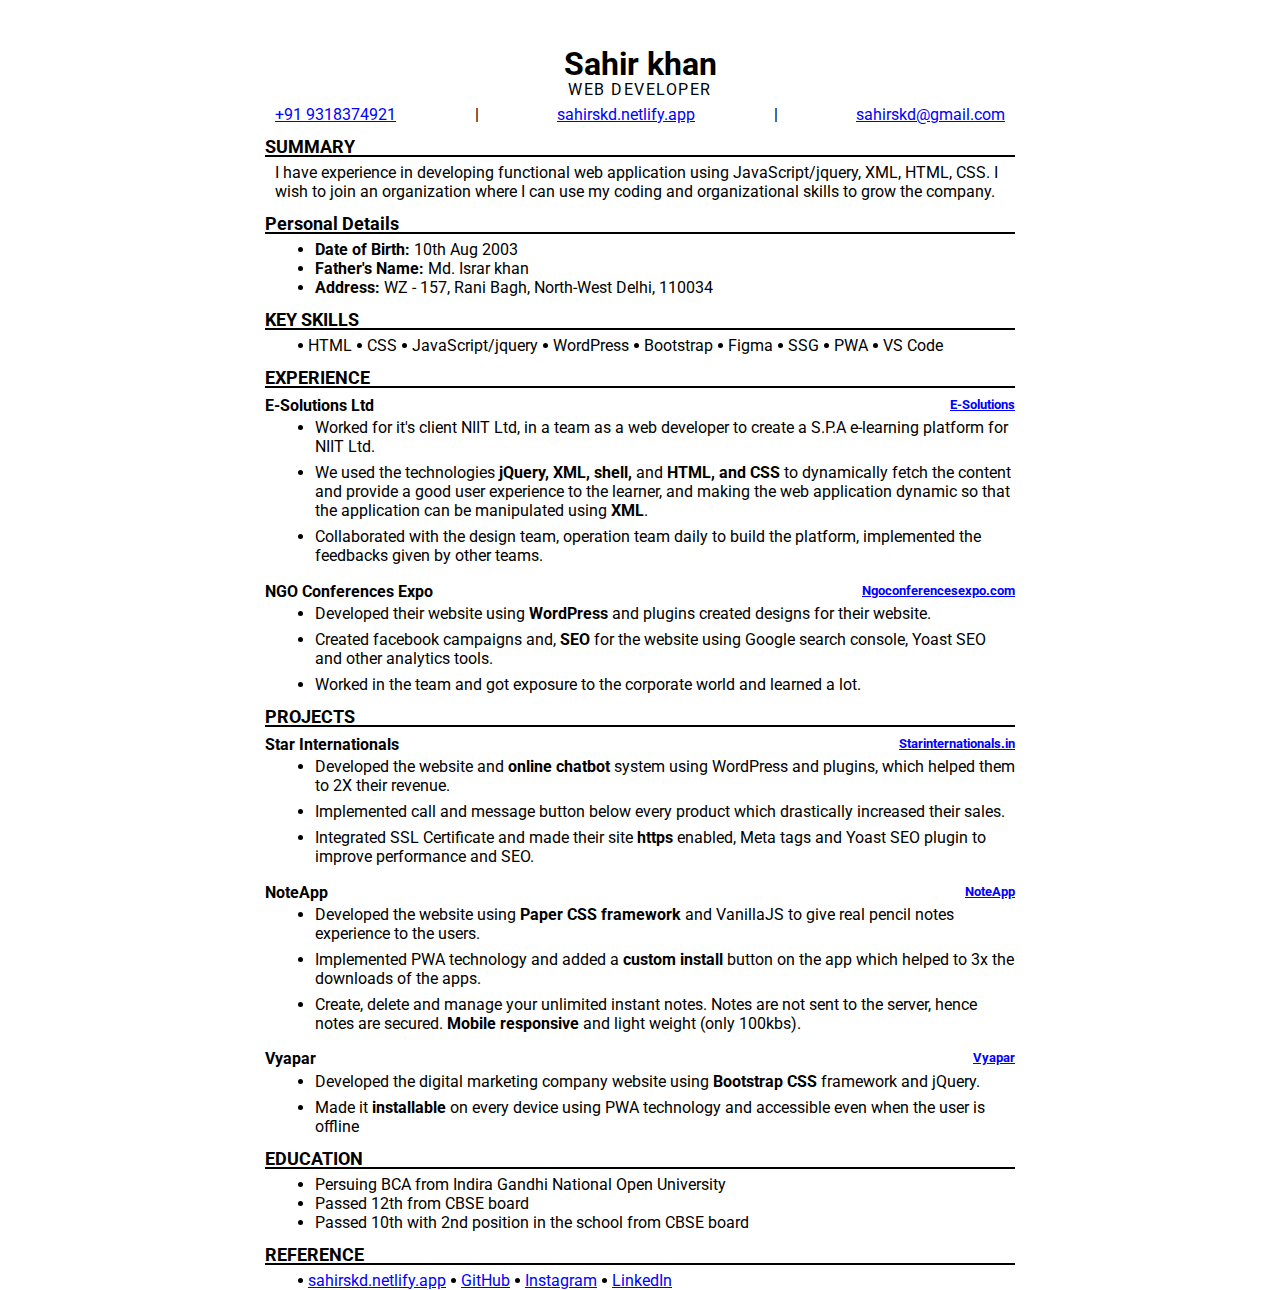
==== asset/resume.html @ 4c6aa3ce "Update resume.html" ====
<!DOCTYPE html>
<html>
  <head>
    <title>Sahir | Resume</title>
    <meta name="viewport" content="width=device-width, height=device-height, initial-scale=1.0, maximum-scale=1.0"/>
    <meta name="title" content="Sahir khan | Web Developer" />
    <meta
      name="description"
      content="I have experience in developing functional web application using JavaScript/jquery, XML, HTML, CSS. I wish to grow other businesses through my coding and organizational skills."
    />
    <link rel="shortcut icon"
      href="./sahir_fdM_icon.ico"
      type="image/x-icon"/>
    
    <link rel="apple-touch-icon"
      href="./AppIcon.appiconset/180.png"
      type="image/x-icon"/>
    
    <link rel="preconnect" href="https://fonts.gstatic.com" />
    <link href="https://fonts.googleapis.com/css2?family=Roboto&display=swap" rel="stylesheet"/>
    
    <style>
      body {
        font-family: "Roboto", sans-serif;
        background-color: white;
        height: 900px;
        width: 750px;
        /* to centre page on screen*/
        margin: auto;
        padding:1.5rem;
      }
      .name {
        size: 130px;
        color: black;
      }
      @media print{
      body{
        padding: 0px;
        }
      }
      #sahir {
        text-align: center;
      }
      .profile {
        margin-top: -25px;
        letter-spacing: 1.5px;
      }

      .contact {
        display: flex;
        justify-content: space-between;
        margin-top: -10px;
        margin-left: 10px;
        margin-right: 10px;
      }
      h3.summaryHeading {
        font-size: 18px;
        margin-top: 22px;
      }

      .summary {
        margin-top: -10px;
      }

      hr {
        border: 0.5px solid black;
        margin-top: -20px;
      }
      .description {
        margin-left: 10px;
        margin-top: -10px;
      }

      ul.list {
        display: flex;
      }
      li span {
        position: relative;
        left: -7px;
      }
      .items {
        margin-right: 15px;
      }

      .siteName {
        display: flex;
        justify-content: space-between;
        margin-top: -21px;
      }

      .webDescription {
        margin-top: 7px;
      }

      .firstD {
        margin-top: -18px;
      }

      #madeby {
        color: grey;
        margin-left: 70%;
      }
      a {
        color: blue;
      }
      a:visited {
        color: blue;
      }
    </style>
  </head>
  <body>
    <div class="Section1">
      <header id="sahir">
        <h1 class="name">Sahir khan</h1>
        <p class="profile">WEB DEVELOPER</p>
        <div class="contact">
          <div class="cDetails">
            <a href="tel:+919318374921">+91 9318374921</a>
          </div>
          <div class="cDetails">|</div>
          <div class="cDetails">
            <a href="https://sahirskd.netlify.app">sahirskd.netlify.app</a>
          </div>
          <div class="cDetails">|</div>
          <div class="cDetails">
            <a href="mailto:sahirskd@gmail.com">sahirskd@gmail.com</a>
          </div>
        </div>
      </header>

      <div class="summary">
        <h3 class="summaryHeading">SUMMARY</h3>
        <hr class="line" />
        <div class="description">
          <p>
            I have experience in developing functional web application using
            JavaScript/jquery, XML, HTML, CSS. I wish to join an organization
            where I can use my coding and organizational skills to grow the
            company.
          </p>
        </div>
      </div>

      <div class="summary">
        <h3 class="summaryHeading">Personal Details</h3>
        <hr class="line" />
        <div class="description">
          <ul>
            <li><b>Date of Birth:</b> 10th Aug 2003</li>
            <li><b>Father's Name:</b> Md. Israr khan</li>
            <li>
              <b>Address:</b> WZ - 157, Rani Bagh, North-West Delhi, 110034
            </li>
          </ul>
        </div>
      </div>

      <div class="summary">
        <h3 class="summaryHeading">KEY SKILLS</h3>
        <hr class="line" />
        <div class="description">
          <ul class="list">
            <li class="items"><span>HTML</span></li>
            <li class="items"><span>CSS</span></li>
            <li class="items"><span>JavaScript/jquery</span></li>
            <li class="items"><span>WordPress</span></li>
            <li class="items"><span>Bootstrap</span></li>
            <li class="items"><span>Figma</span></li>
            <li class="items"><span>SSG</span></li>
            <li class="items"><span>PWA</span></li>
            <li><span>VS Code</span></li>
          </ul>
        </div>
      </div>

      <div class="summary">
        <h3 class="summaryHeading">EXPERIENCE</h3>
        <hr class="line" />
        <div class="siteName">
          <h4>E-Solutions Ltd</h4>
          <a href="https://www.e-solutionsinc.com/"><h5>E-Solutions</h5></a>
        </div>
        <div class="description">
          <ul class="firstD">
            <li>
              Worked for it's client NIIT Ltd, in a team as a web developer to create a S.P.A e-learning
              platform for NIIT Ltd.
            </li>
            <li class="webDescription">
              We used the technologies <b>jQuery, XML, shell,</b> and <b>HTML, and
              CSS</b> to dynamically fetch the content and provide a good user
              experience to the learner, and making the web application dynamic
              so that the application can be manipulated using <b>XML</b>.
            </li>
            <li class="webDescription">
              Collaborated with the design team, operation team daily to build
              the platform, implemented the feedbacks given by other teams.
            </li>
          </ul>
        </div>
        <div class="siteName">
          <h4>NGO Conferences Expo</h4>
          <a
            href="https://web.archive.org/web/20200113104209/http://ngoconferencesexpo.com/"
            ><h5>Ngoconferencesexpo.com</h5></a
          >
        </div>
        <div class="description">
          <ul class="firstD">
            <li>
              Developed their website using <b>WordPress</b> and plugins created
              designs for their website.
            </li>
            <li class="webDescription">
              Created facebook campaigns and, <b>SEO</b> for the website using
              Google search console, Yoast SEO and other analytics tools.
            </li>
            <li class="webDescription">
              Worked in the team and got exposure to the corporate world and
              learned a lot.
            </li>
          </ul>
        </div>
      </div>

      <div class="summary">
        <h3 class="summaryHeading">PROJECTS</h3>
        <hr class="line" />
        <div class="siteName">
          <h4>Star Internationals</h4>
          <a href="https://starinternationals.in/"
            ><h5>Starinternationals.in</h5></a
          >
        </div>
        <div class="description">
          <ul class="firstD">
            <li>
              Developed the website and <b>online chatbot</b> system using
              WordPress and plugins, which helped them to 2X their revenue.
            </li>
            <li class="webDescription">
              Implemented call and message button below every product which
              drastically increased their sales.
            </li>
            <li class="webDescription">
              Integrated SSL Certificate and made their site
              <b>https</b> enabled, Meta tags and Yoast SEO plugin to improve
              performance and SEO.
            </li>
          </ul>
        </div>

        <div class="siteName">
          <h4>NoteApp</h4>
          <a href="https://sahirskd1.netlify.app/index.html"
            ><h5>NoteApp</h5></a
          >
        </div>
        <div class="description">
          <ul class="firstD">
            <li>
              Developed the website using <b>Paper CSS framework</b> and
              VanillaJS to give real pencil notes experience to the users.
            </li>
            <li class="webDescription">
              Implemented PWA technology and added a
              <b>custom install</b> button on the app which helped to 3x the
              downloads of the apps.
            </li>
            <li class="webDescription">
              Create, delete and manage your unlimited instant notes. Notes are
              not sent to the server, hence notes are secured.
              <b>Mobile responsive</b>
              and light weight (only 100kbs).
            </li>
          </ul>
        </div>

        <div class="siteName">
          <h4>Vyapar</h4>
          <a href="https://vyapar.netlify.app/"><h5>Vyapar</h5></a>
        </div>
        <div class="description">
          <ul class="firstD">
            <li>
              Developed the digital marketing company website using
              <b>Bootstrap CSS</b> framework and jQuery.
            </li>
            <li class="webDescription">
              Made it <b>installable</b> on every device using PWA technology
              and accessible even when the user is offline
            </li>
          </ul>
        </div>
      </div>

      <div class="summary">
        <h3 class="summaryHeading">EDUCATION</h3>
        <hr class="line" />
        <div class="description">
          <ul>
            <li>Persuing BCA from Indira Gandhi National Open University</li>
            <li>Passed 12th from CBSE board</li>
            <li>Passed 10th with 2nd position in the school from CBSE board</li>
            <!--<li class="webDescription">Passed 12 with 89% from CBSE board</li>-->
          </ul>
        </div>
      </div>

      <div class="summary">
        <h3 class="summaryHeading">REFERENCE</h3>
        <hr class="line" />
        <div class="description">
          <ul class="list">
            <li class="items">
              <a href="https://sahirskd.netlify.app"><span>sahirskd.netlify.app</span></a>
            </li>
            <li class="items">
              <a href="https://github.com/sahirskd"><span>GitHub</span></a>
            </li>

            <li class="items">
              <a href="https://www.instagram.com/sahirskd/"
                ><span>Instagram</span></a
              >
            </li>
            <li class="items">
              <a href="https://www.linkedin.com/in/sahir-khan-8b38aa193/"
                ><span>LinkedIn</span></a
              >
            </li>
          </ul>
        </div>
        <!--         <span id="madeby">MADE BY SAHIR USING HTML</span> -->
      </div>
    </div>
  </body>
</html>
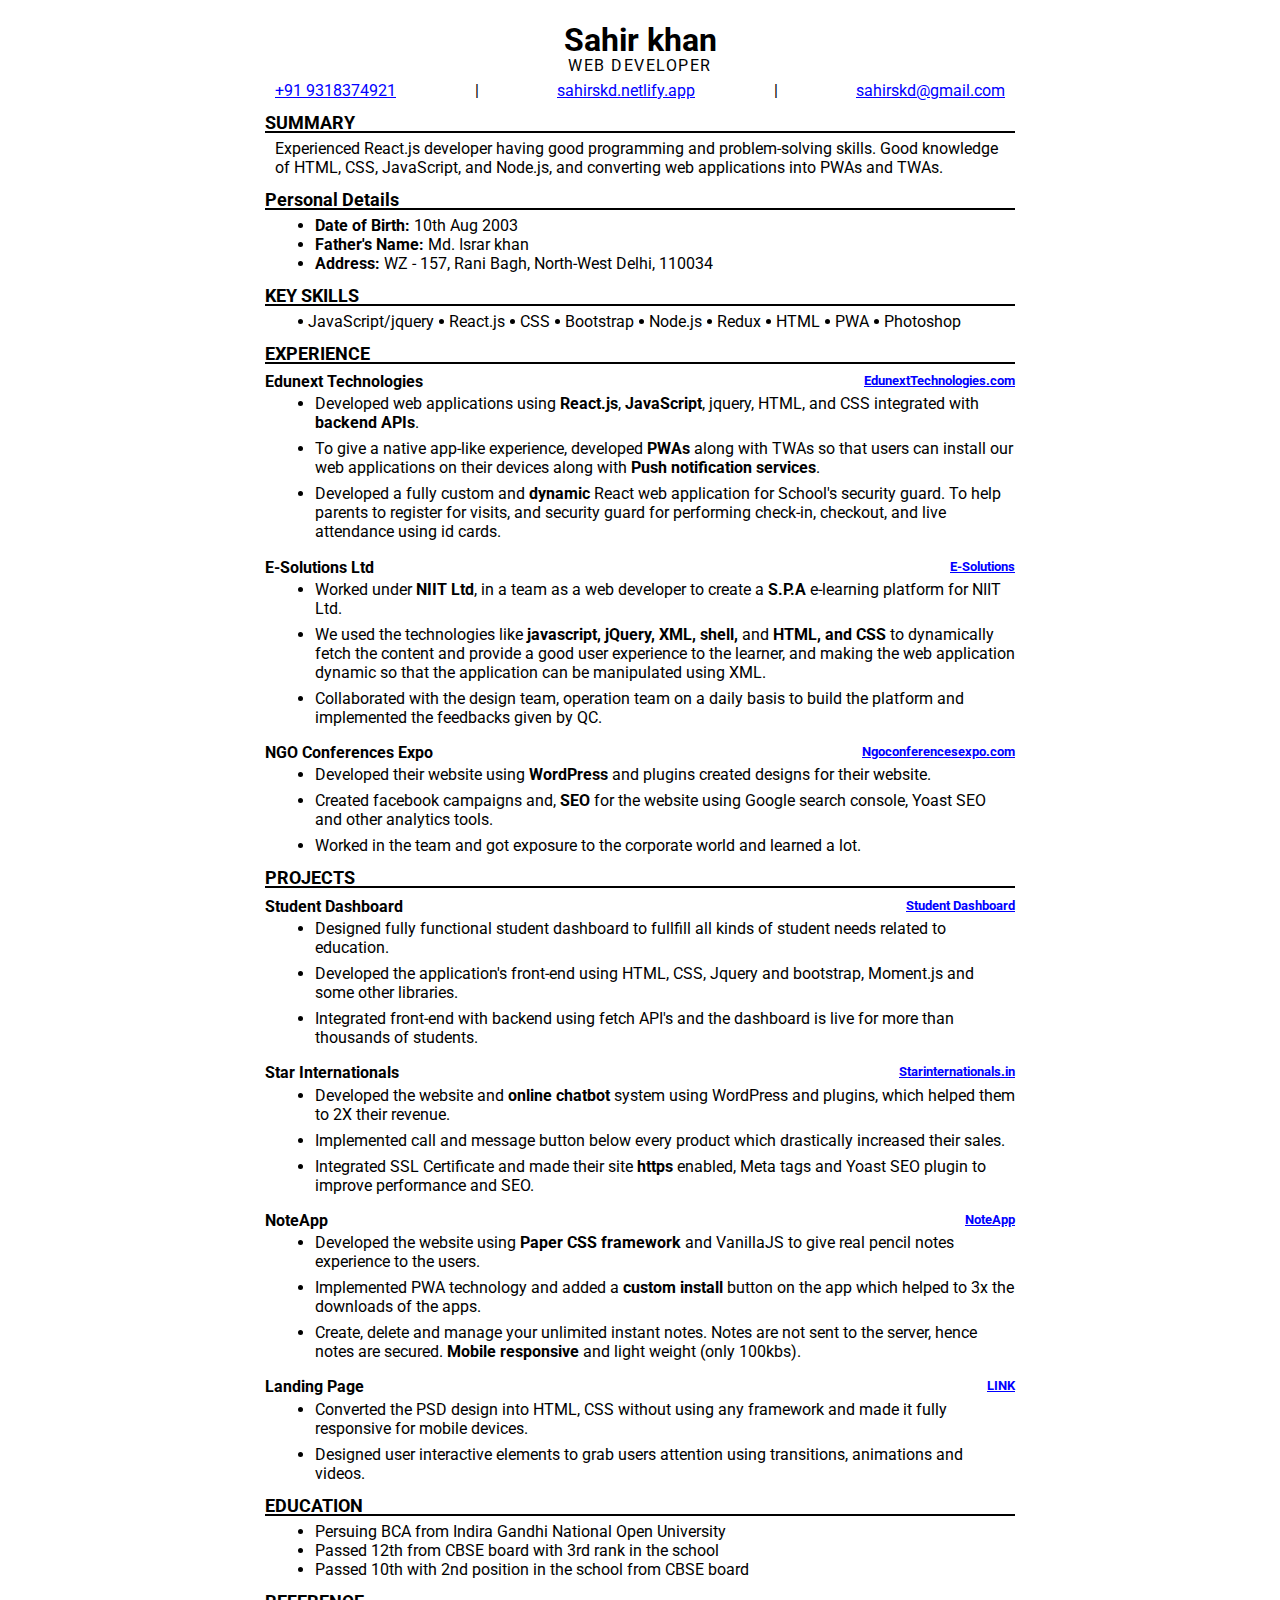
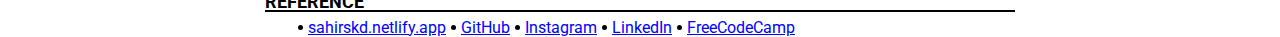
==== commit 3b36b321: "Update resume.html" ====
--- a/asset/resume.html
+++ b/asset/resume.html
@@ -27,7 +27,7 @@
         width: 750px;
         /* to centre page on screen*/
         margin: auto;
-        padding:1.5rem;
+        padding:0rem;
       }
       .name {
         size: 130px;
@@ -101,10 +101,14 @@
         margin-left: 70%;
       }
       a {
-        color: blue;
+          color: blue;
       }
       a:visited {
         color: blue;
+    }
+    a:hover{
+        text-decoration: none;
+        color: rgb(0, 0, 209);
       }
     </style>
   </head>
@@ -115,15 +119,15 @@
         <p class="profile">WEB DEVELOPER</p>
         <div class="contact">
           <div class="cDetails">
-            <a href="tel:+919318374921">+91 9318374921</a>
+            <a target="blank" href="tel:+919318374921">+91 9318374921</a>
           </div>
           <div class="cDetails">|</div>
           <div class="cDetails">
-            <a href="https://sahirskd.netlify.app">sahirskd.netlify.app</a>
+            <a target="blank" href="https://sahirskd.netlify.app">sahirskd.netlify.app</a>
           </div>
           <div class="cDetails">|</div>
           <div class="cDetails">
-            <a href="mailto:sahirskd@gmail.com">sahirskd@gmail.com</a>
+            <a target="blank" href="mailto:sahirskd@gmail.com">sahirskd@gmail.com</a>
           </div>
         </div>
       </header>
@@ -133,10 +137,7 @@
         <hr class="line" />
         <div class="description">
           <p>
-            I have experience in developing functional web application using
-            JavaScript/jquery, XML, HTML, CSS. I wish to join an organization
-            where I can use my coding and organizational skills to grow the
-            company.
+            Experienced React.js developer having good programming and problem-solving skills. Good knowledge of HTML, CSS, JavaScript, and Node.js, and converting web applications into PWAs and TWAs.
           </p>
         </div>
       </div>
@@ -160,15 +161,15 @@
         <hr class="line" />
         <div class="description">
           <ul class="list">
-            <li class="items"><span>HTML</span></li>
-            <li class="items"><span>CSS</span></li>
-            <li class="items"><span>JavaScript/jquery</span></li>
-            <li class="items"><span>WordPress</span></li>
-            <li class="items"><span>Bootstrap</span></li>
-            <li class="items"><span>Figma</span></li>
-            <li class="items"><span>SSG</span></li>
+              <li class="items"><span>JavaScript/jquery</span></li>
+              <li class="items"><span>React.js</span></li>
+              <li class="items"><span>CSS</span></li>
+              <li class="items"><span>Bootstrap</span></li>
+              <li class="items"><span>Node.js</span></li>
+              <li class="items"><span>Redux</span></li>
+              <li class="items"><span>HTML</span></li>
             <li class="items"><span>PWA</span></li>
-            <li><span>VS Code</span></li>
+            <li class="items"><span>Photoshop</span></li>
           </ul>
         </div>
       </div>
@@ -177,24 +178,41 @@
         <h3 class="summaryHeading">EXPERIENCE</h3>
         <hr class="line" />
         <div class="siteName">
+            <h4>Edunext Technologies</h4>
+            <a target="blank" href="https://www.edunexttechnologies.com/"><h5>EdunextTechnologies.com</h5></a>
+          </div>
+          <div class="description">
+            <ul class="firstD">
+              <li>
+                Developed web applications using <b>React.js</b>, <b>JavaScript</b>, jquery, HTML, and CSS integrated with <b>backend APIs</b>.
+              </li>
+              <li class="webDescription">
+                To give a native app-like experience, developed <b>PWAs</b> along with TWAs so that users can install our web applications on their devices along with <b>Push notification services</b>.
+              </li>
+              <li class="webDescription">
+                Developed a fully custom and <b>dynamic</b> React web application for School's security guard. To help parents to register for visits, and security guard for performing check-in, checkout, and live attendance using id cards.
+              </li>
+            </ul>
+          </div>
+        <div class="siteName">
           <h4>E-Solutions Ltd</h4>
-          <a href="https://www.e-solutionsinc.com/"><h5>E-Solutions</h5></a>
-        </div>
-        <div class="description">
-          <ul class="firstD">
-            <li>
-              Worked for it's client NIIT Ltd, in a team as a web developer to create a S.P.A e-learning
+          <a target="blank" href="https://www.e-solutionsinc.com/"><h5>E-Solutions</h5></a>
+        </div>
+        <div class="description">
+          <ul class="firstD">
+            <li>
+              Worked under <b>NIIT Ltd</b>, in a team as a web developer to create a <b>S.P.A</b> e-learning
               platform for NIIT Ltd.
             </li>
             <li class="webDescription">
-              We used the technologies <b>jQuery, XML, shell,</b> and <b>HTML, and
+              We used the technologies like <b>javascript, jQuery, XML, shell,</b> and <b>HTML, and
               CSS</b> to dynamically fetch the content and provide a good user
               experience to the learner, and making the web application dynamic
-              so that the application can be manipulated using <b>XML</b>.
-            </li>
-            <li class="webDescription">
-              Collaborated with the design team, operation team daily to build
-              the platform, implemented the feedbacks given by other teams.
+              so that the application can be manipulated using XML.
+            </li>
+            <li class="webDescription">
+              Collaborated with the design team, operation team on a daily basis to build
+              the platform and implemented the feedbacks given by QC.
             </li>
           </ul>
         </div>
@@ -227,8 +245,27 @@
         <h3 class="summaryHeading">PROJECTS</h3>
         <hr class="line" />
         <div class="siteName">
+            <h4>Student Dashboard</h4>
+            <a target="blank" href="https://school.edunext2.com/Index"
+              ><h5>Student Dashboard</h5></a
+            >
+          </div>
+          <div class="description">
+            <ul class="firstD">
+              <li>
+                Designed fully functional student dashboard to fullfill all kinds of student needs related to education.
+              </li>
+              <li class="webDescription">
+             Developed the application's front-end using HTML, CSS, Jquery and bootstrap, Moment.js and some other libraries.
+              </li>
+              <li class="webDescription">
+                Integrated front-end with backend using fetch API's and the dashboard is live for more than thousands of students.
+              </li>
+            </ul>
+          </div>
+        <div class="siteName">
           <h4>Star Internationals</h4>
-          <a href="https://starinternationals.in/"
+          <a target="blank" href="https://starinternationals.in/"
             ><h5>Starinternationals.in</h5></a
           >
         </div>
@@ -252,7 +289,7 @@
 
         <div class="siteName">
           <h4>NoteApp</h4>
-          <a href="https://sahirskd1.netlify.app/index.html"
+          <a target="blank" href="https://sahirskd1.netlify.app/index.html"
             ><h5>NoteApp</h5></a
           >
         </div>
@@ -277,18 +314,16 @@
         </div>
 
         <div class="siteName">
-          <h4>Vyapar</h4>
-          <a href="https://vyapar.netlify.app/"><h5>Vyapar</h5></a>
-        </div>
-        <div class="description">
-          <ul class="firstD">
-            <li>
-              Developed the digital marketing company website using
-              <b>Bootstrap CSS</b> framework and jQuery.
-            </li>
-            <li class="webDescription">
-              Made it <b>installable</b> on every device using PWA technology
-              and accessible even when the user is offline
+          <h4>Landing Page</h4>
+          <a target="blank" href="https://codepen.io/sahirskd/pen/RwVZdGz"><h5>LINK</h5></a>
+        </div>
+        <div class="description">
+          <ul class="firstD">
+            <li>
+              Converted the PSD design into HTML, CSS without using any framework and made it fully responsive for mobile devices.
+            </li>
+            <li class="webDescription">
+              Designed user interactive elements to grab users attention using transitions, animations and videos.
             </li>
           </ul>
         </div>
@@ -300,7 +335,7 @@
         <div class="description">
           <ul>
             <li>Persuing BCA from Indira Gandhi National Open University</li>
-            <li>Passed 12th from CBSE board</li>
+            <li>Passed 12th from CBSE board with 3rd rank in the school</li>
             <li>Passed 10th with 2nd position in the school from CBSE board</li>
             <!--<li class="webDescription">Passed 12 with 89% from CBSE board</li>-->
           </ul>
@@ -313,22 +348,27 @@
         <div class="description">
           <ul class="list">
             <li class="items">
-              <a href="https://sahirskd.netlify.app"><span>sahirskd.netlify.app</span></a>
-            </li>
-            <li class="items">
-              <a href="https://github.com/sahirskd"><span>GitHub</span></a>
-            </li>
-
-            <li class="items">
-              <a href="https://www.instagram.com/sahirskd/"
+              <a target="blank" href="https://sahirskd.netlify.app"><span>sahirskd.netlify.app</span></a>
+            </li>
+            <li class="items">
+              <a target="blank" href="https://github.com/sahirskd"><span>GitHub</span></a>
+            </li>
+
+            <li class="items">
+              <a target="blank" href="https://www.instagram.com/sahirskd/"
                 ><span>Instagram</span></a
               >
             </li>
             <li class="items">
-              <a href="https://www.linkedin.com/in/sahir-khan-8b38aa193/"
+              <a target="blank" href="https://www.linkedin.com/in/sahir-khan-8b38aa193/"
                 ><span>LinkedIn</span></a
               >
             </li>
+            <li class="items">
+                <a target="blank" href="https://www.freecodecamp.org/certification/sahirskd/responsive-web-design"
+                  ><span>FreeCodeCamp</span></a
+                >
+              </li>
           </ul>
         </div>
         <!--         <span id="madeby">MADE BY SAHIR USING HTML</span> -->
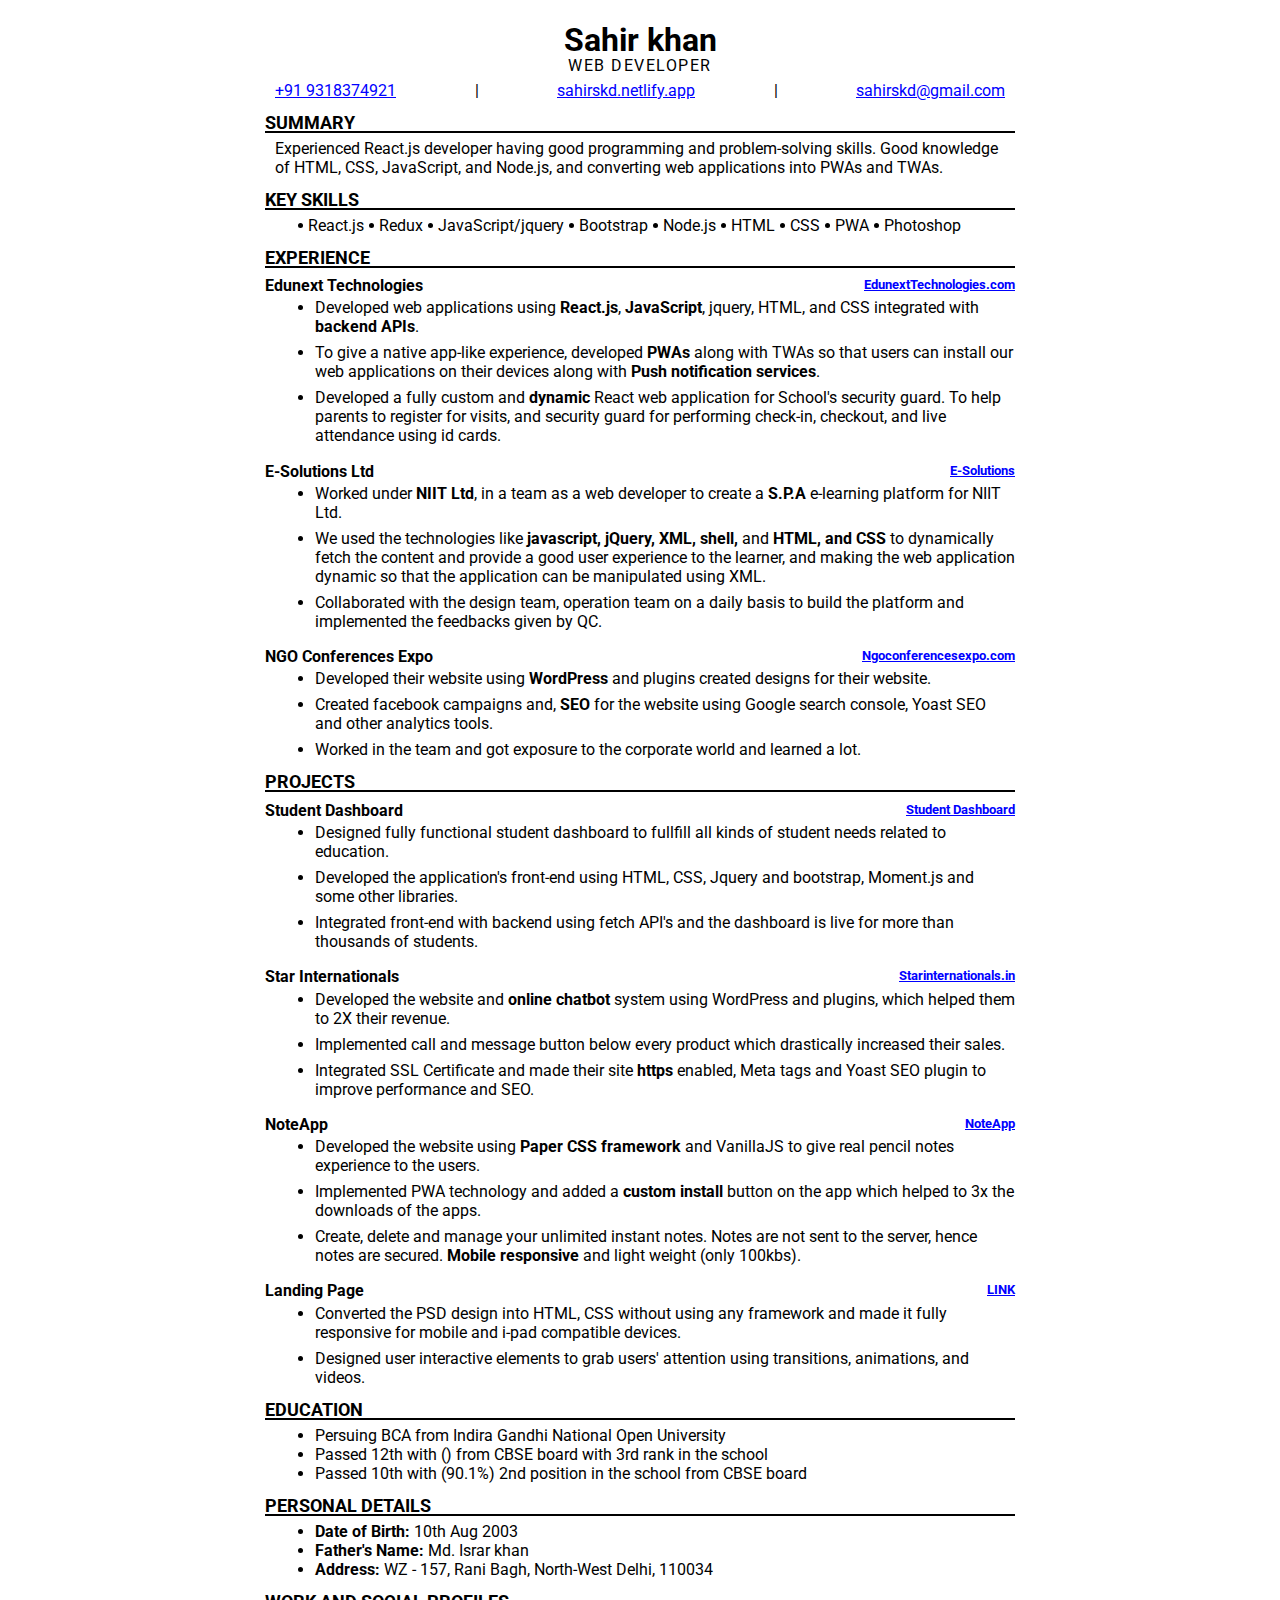
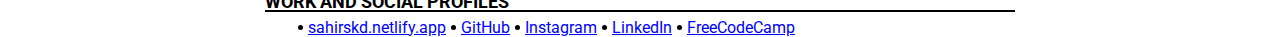
==== commit 52cc7cac: "Update resume.html" ====
--- a/asset/resume.html
+++ b/asset/resume.html
@@ -142,32 +142,19 @@
         </div>
       </div>
 
-      <div class="summary">
-        <h3 class="summaryHeading">Personal Details</h3>
-        <hr class="line" />
-        <div class="description">
-          <ul>
-            <li><b>Date of Birth:</b> 10th Aug 2003</li>
-            <li><b>Father's Name:</b> Md. Israr khan</li>
-            <li>
-              <b>Address:</b> WZ - 157, Rani Bagh, North-West Delhi, 110034
-            </li>
-          </ul>
-        </div>
-      </div>
 
       <div class="summary">
         <h3 class="summaryHeading">KEY SKILLS</h3>
         <hr class="line" />
         <div class="description">
           <ul class="list">
+              <li class="items"><span>React.js</span></li>
+              <li class="items"><span>Redux</span></li>
               <li class="items"><span>JavaScript/jquery</span></li>
-              <li class="items"><span>React.js</span></li>
-              <li class="items"><span>CSS</span></li>
               <li class="items"><span>Bootstrap</span></li>
               <li class="items"><span>Node.js</span></li>
-              <li class="items"><span>Redux</span></li>
               <li class="items"><span>HTML</span></li>
+              <li class="items"><span>CSS</span></li>
             <li class="items"><span>PWA</span></li>
             <li class="items"><span>Photoshop</span></li>
           </ul>
@@ -320,10 +307,10 @@
         <div class="description">
           <ul class="firstD">
             <li>
-              Converted the PSD design into HTML, CSS without using any framework and made it fully responsive for mobile devices.
-            </li>
-            <li class="webDescription">
-              Designed user interactive elements to grab users attention using transitions, animations and videos.
+                Converted the PSD design into HTML, CSS without using any framework and made it fully responsive for mobile and i-pad compatible devices.
+            </li>
+            <li class="webDescription">
+                Designed user interactive elements to grab users' attention using transitions, animations, and videos.
             </li>
           </ul>
         </div>
@@ -335,15 +322,30 @@
         <div class="description">
           <ul>
             <li>Persuing BCA from Indira Gandhi National Open University</li>
-            <li>Passed 12th from CBSE board with 3rd rank in the school</li>
-            <li>Passed 10th with 2nd position in the school from CBSE board</li>
+            <li>Passed 12th with () from CBSE board with 3rd rank in the school</li>
+            <li>Passed 10th with (90.1%) 2nd position in the school from CBSE board</li>
             <!--<li class="webDescription">Passed 12 with 89% from CBSE board</li>-->
           </ul>
         </div>
       </div>
 
-      <div class="summary">
-        <h3 class="summaryHeading">REFERENCE</h3>
+      
+      <div class="summary">
+        <h3 class="summaryHeading">PERSONAL DETAILS</h3>
+        <hr class="line" />
+        <div class="description">
+          <ul>
+            <li><b>Date of Birth:</b> 10th Aug 2003</li>
+            <li><b>Father's Name:</b> Md. Israr khan</li>
+            <li>
+              <b>Address:</b> WZ - 157, Rani Bagh, North-West Delhi, 110034
+            </li>
+          </ul>
+        </div>
+      </div>
+
+      <div class="summary">
+        <h3 class="summaryHeading">WORK AND SOCIAL PROFILES</h3>
         <hr class="line" />
         <div class="description">
           <ul class="list">
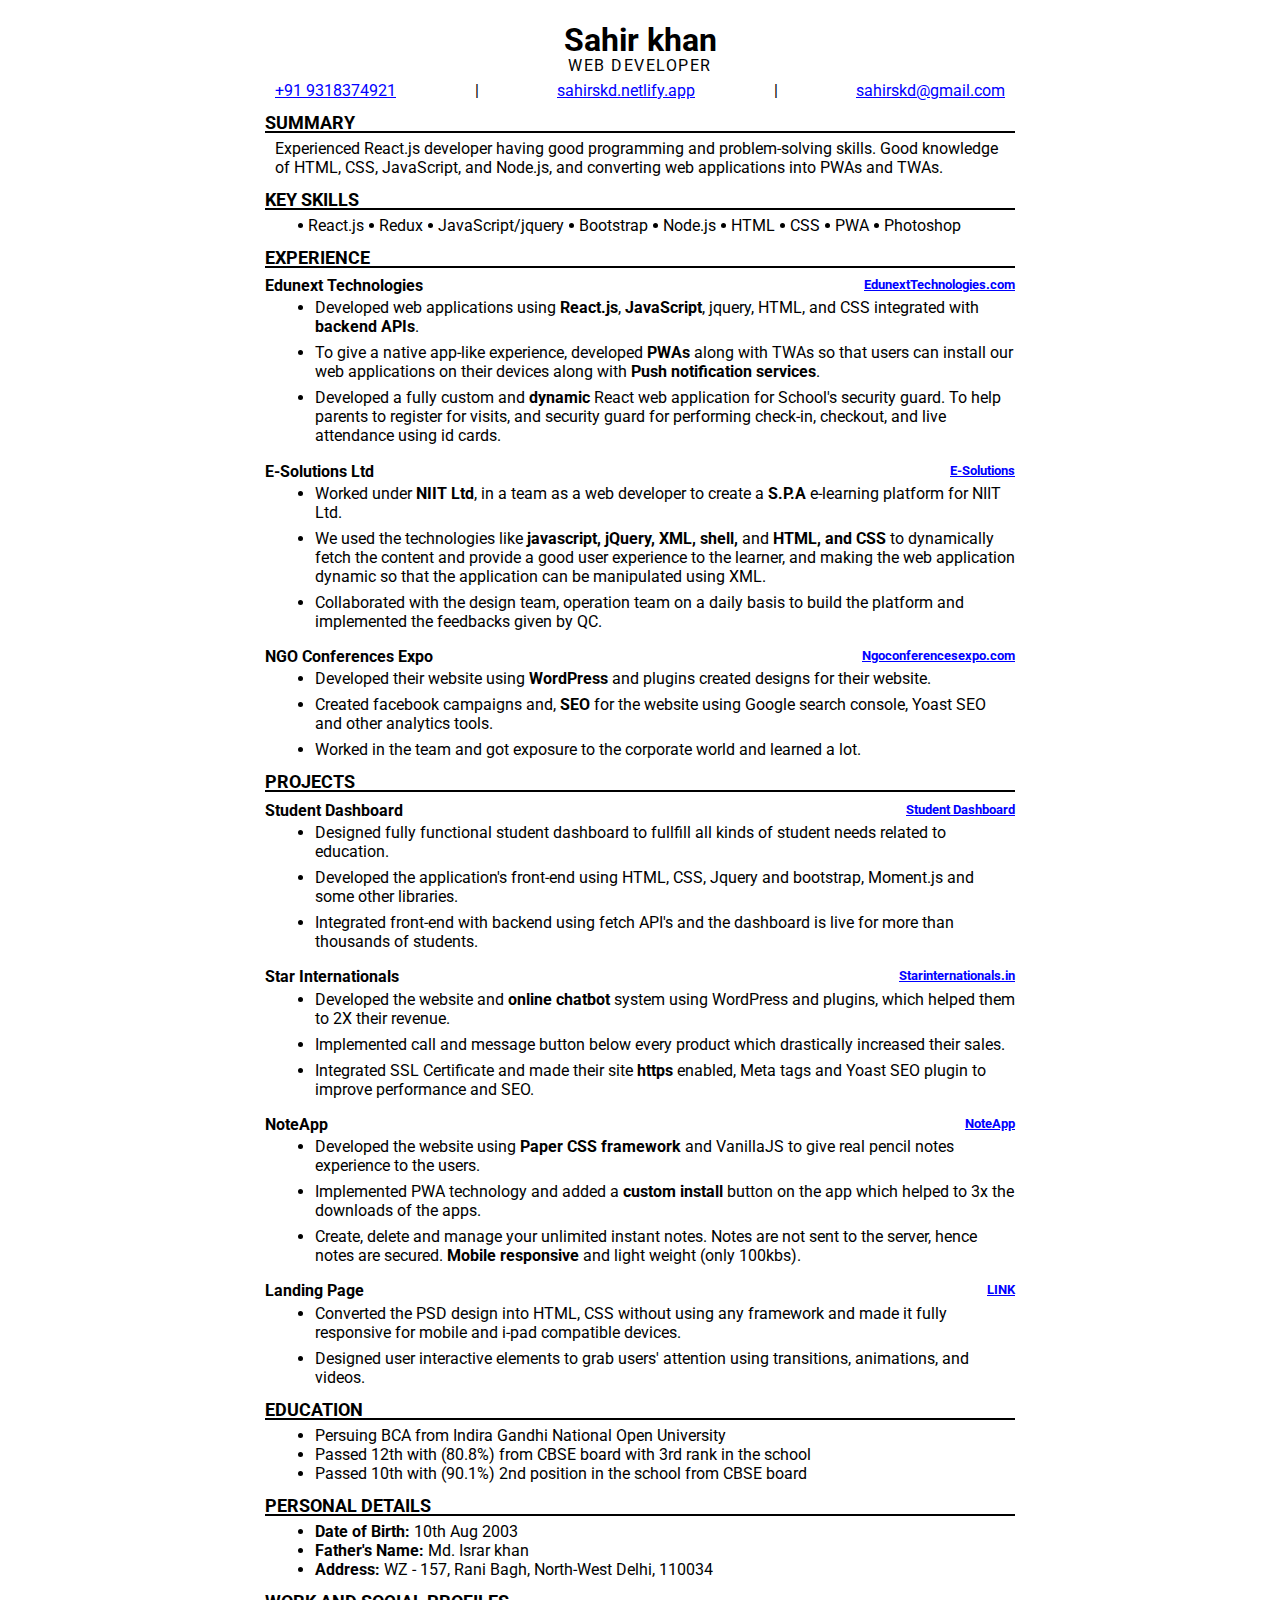
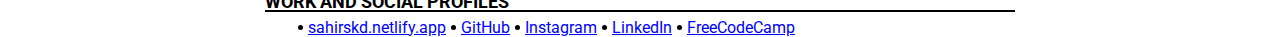
==== commit d1e04c9d: "Update resume.html" ====
--- a/asset/resume.html
+++ b/asset/resume.html
@@ -322,7 +322,7 @@
         <div class="description">
           <ul>
             <li>Persuing BCA from Indira Gandhi National Open University</li>
-            <li>Passed 12th with () from CBSE board with 3rd rank in the school</li>
+            <li>Passed 12th with (80.8%) from CBSE board with 3rd rank in the school</li>
             <li>Passed 10th with (90.1%) 2nd position in the school from CBSE board</li>
             <!--<li class="webDescription">Passed 12 with 89% from CBSE board</li>-->
           </ul>
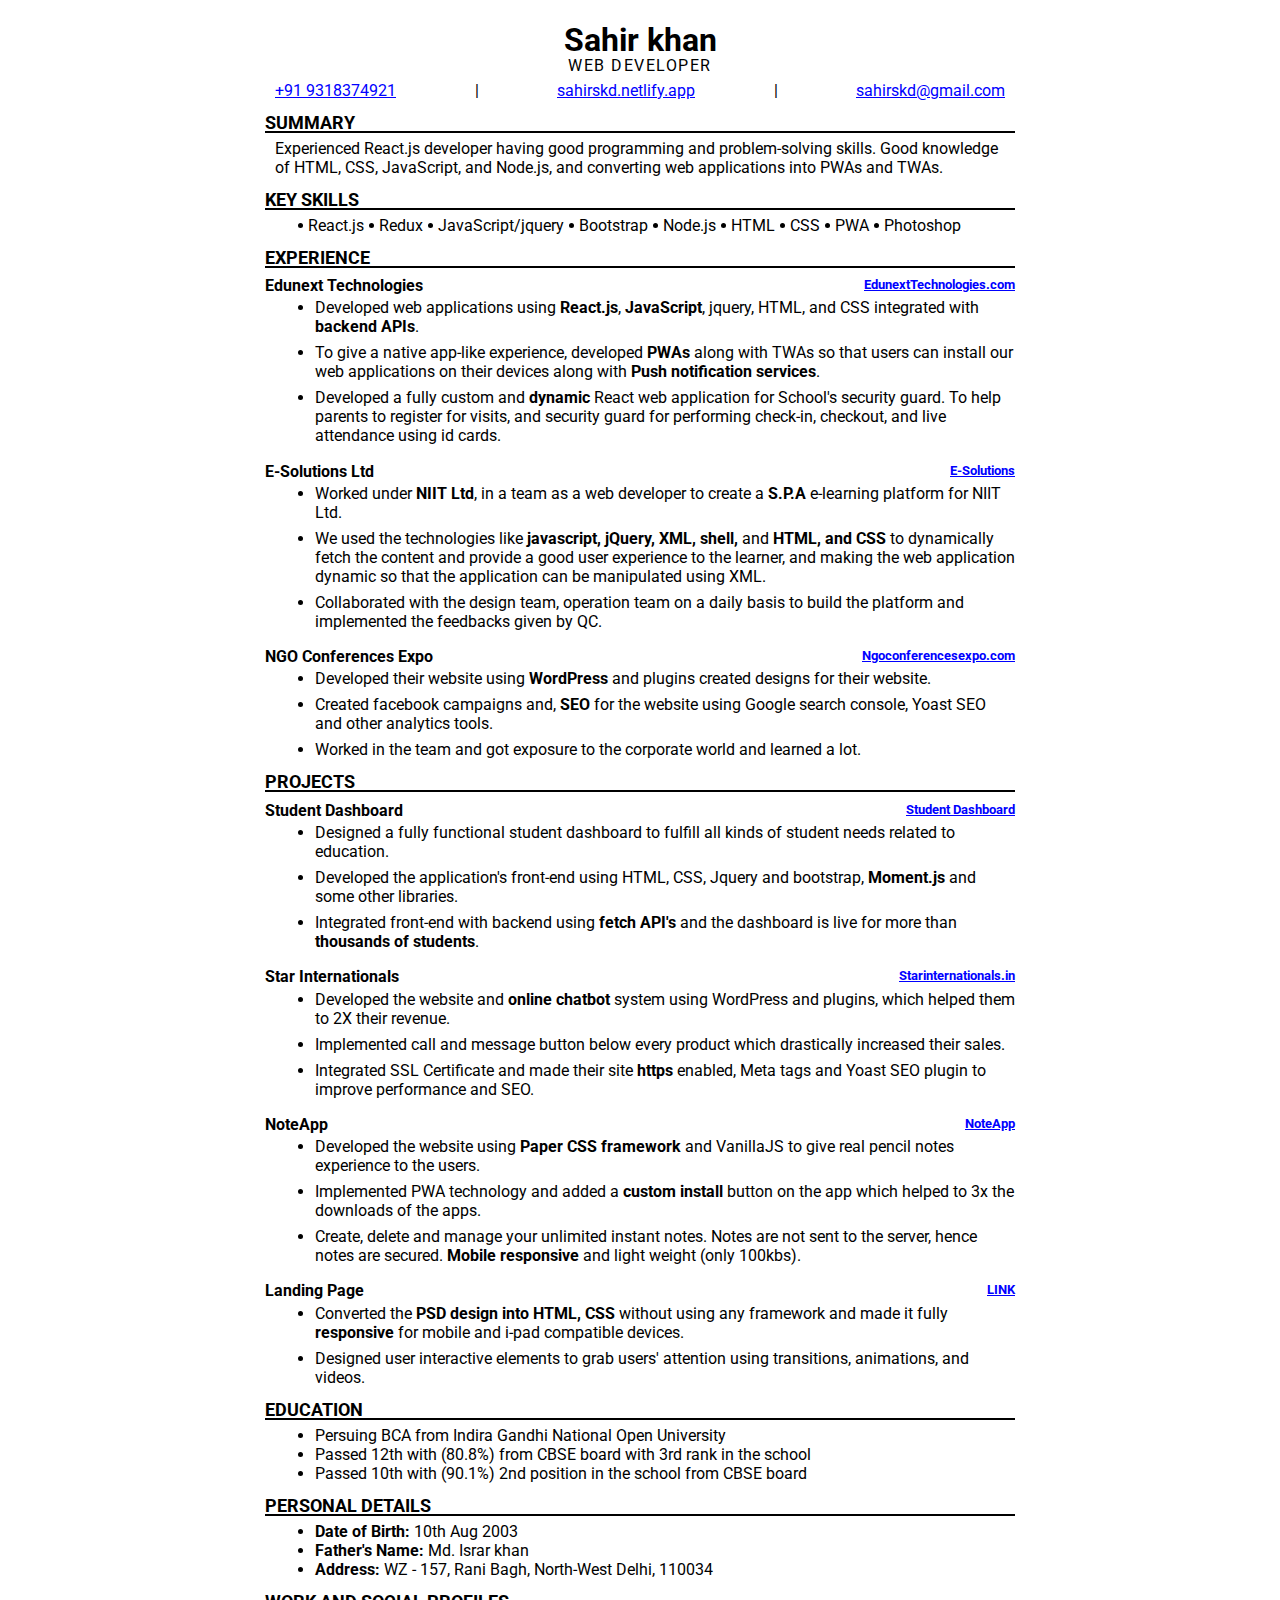
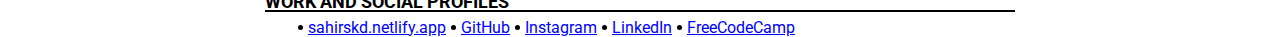
==== commit 438b7cd7: "Update resume.html" ====
--- a/asset/resume.html
+++ b/asset/resume.html
@@ -240,13 +240,13 @@
           <div class="description">
             <ul class="firstD">
               <li>
-                Designed fully functional student dashboard to fullfill all kinds of student needs related to education.
+                Designed a fully functional student dashboard to fulfill all kinds of student needs related to education.
               </li>
               <li class="webDescription">
-             Developed the application's front-end using HTML, CSS, Jquery and bootstrap, Moment.js and some other libraries.
+             Developed the application's front-end using HTML, CSS, Jquery and bootstrap, <b>Moment.js</b> and some other libraries.
               </li>
               <li class="webDescription">
-                Integrated front-end with backend using fetch API's and the dashboard is live for more than thousands of students.
+                Integrated front-end with backend using <b>fetch API's</b> and the dashboard is live for more than <b>thousands of students</b>.
               </li>
             </ul>
           </div>
@@ -307,7 +307,7 @@
         <div class="description">
           <ul class="firstD">
             <li>
-                Converted the PSD design into HTML, CSS without using any framework and made it fully responsive for mobile and i-pad compatible devices.
+                Converted the <b>PSD design into HTML, CSS</b> without using any framework and made it fully <b>responsive</b> for mobile and i-pad compatible devices.
             </li>
             <li class="webDescription">
                 Designed user interactive elements to grab users' attention using transitions, animations, and videos.
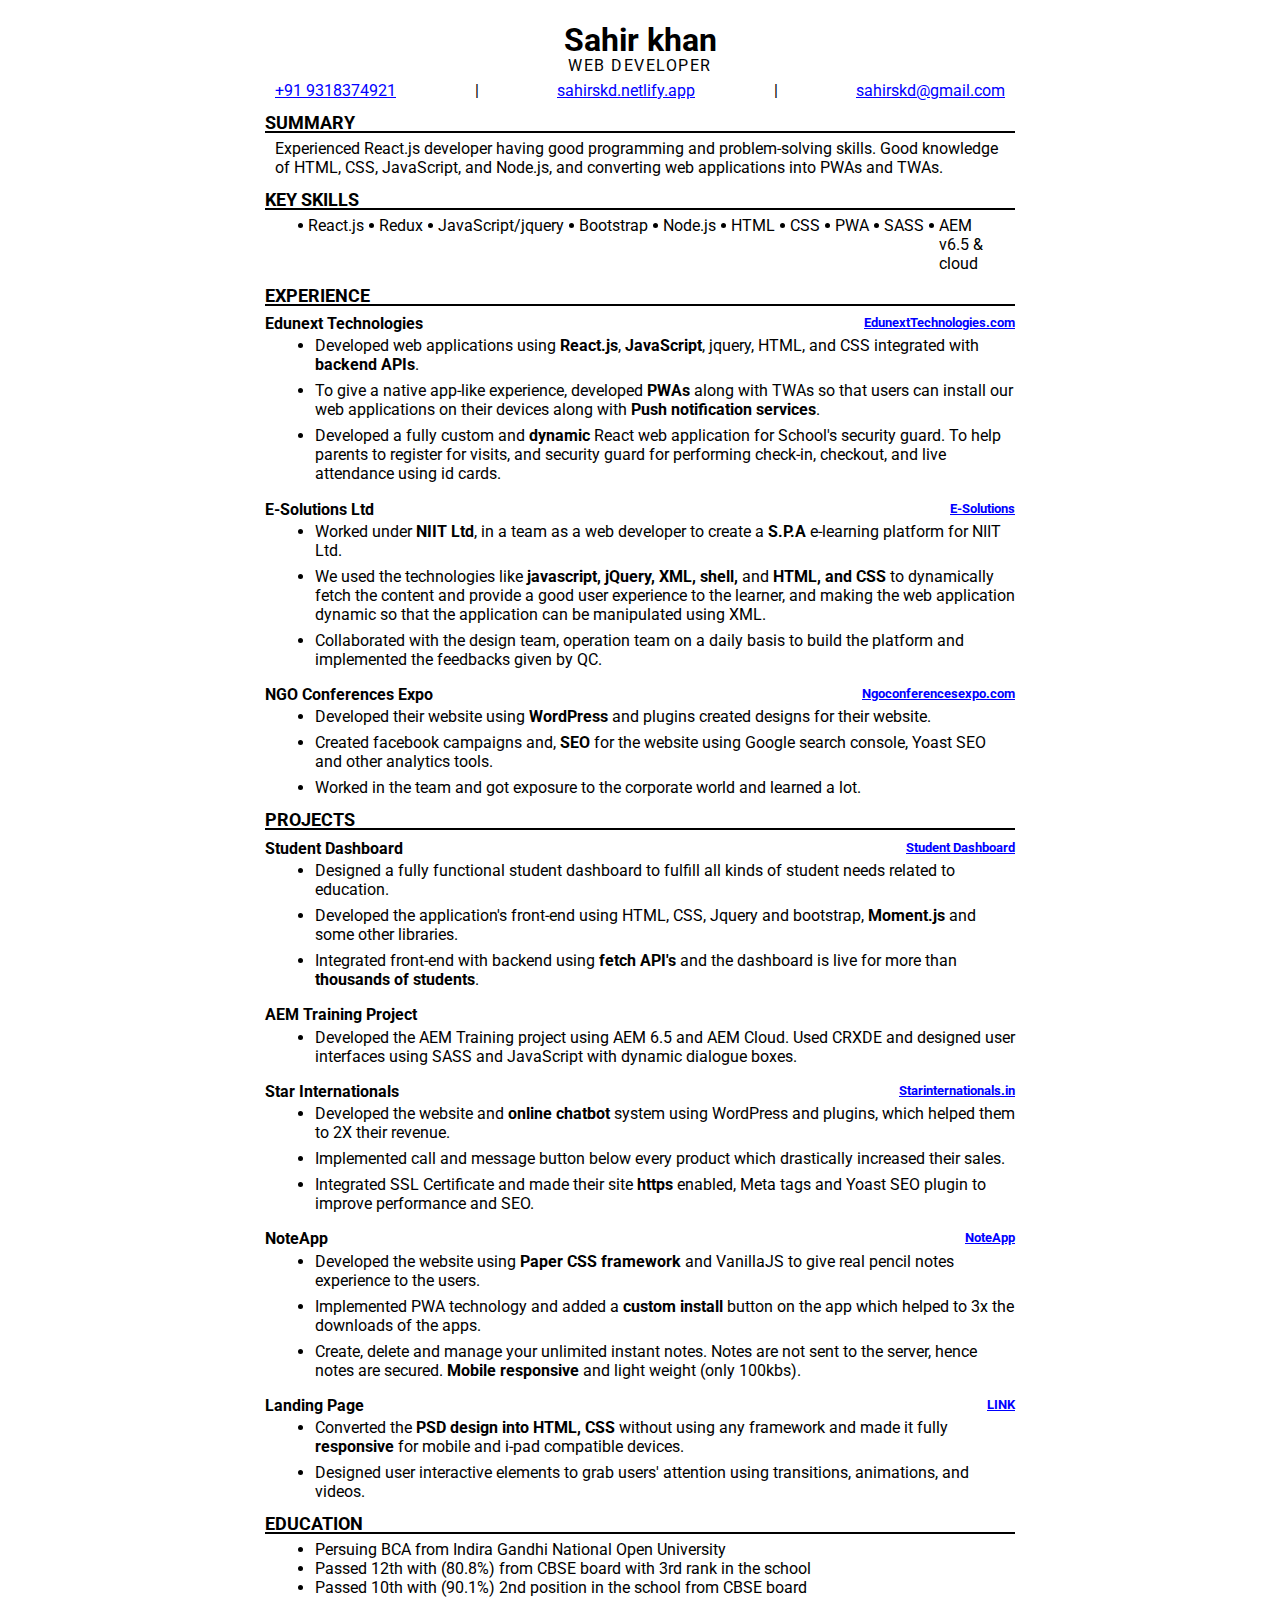
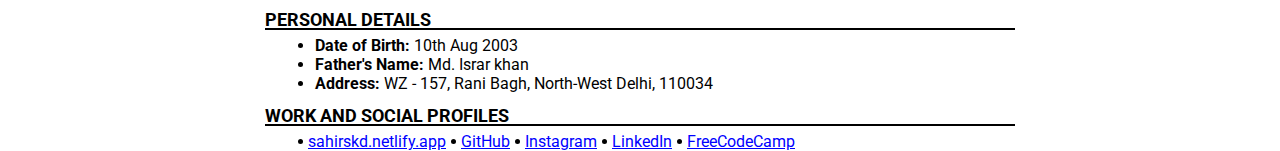
==== commit bd1e4a16: "Update resume.html" ====
--- a/asset/resume.html
+++ b/asset/resume.html
@@ -156,7 +156,8 @@
               <li class="items"><span>HTML</span></li>
               <li class="items"><span>CSS</span></li>
             <li class="items"><span>PWA</span></li>
-            <li class="items"><span>Photoshop</span></li>
+            <li class="items"><span>SASS</span></li>
+            <li class="items"><span>AEM v6.5 & cloud</span></li>
           </ul>
         </div>
       </div>
@@ -250,6 +251,38 @@
               </li>
             </ul>
           </div>
+        
+        <div class="siteName">
+
+          <h4>AEM Training Project</h4>
+
+          <a target="blank" href=""
+
+            ><h5></h5></a
+
+          >
+
+        </div>
+
+        <div class="description">
+
+          <ul class="firstD">
+
+            <li>
+
+              Developed the AEM Training project using AEM 6.5 and AEM Cloud.
+              Used CRXDE and designed user interfaces using SASS and JavaScript with dynamic dialogue boxes.
+            
+            </li>
+
+            
+            
+      
+
+          </ul>
+
+        </div>
+        
         <div class="siteName">
           <h4>Star Internationals</h4>
           <a target="blank" href="https://starinternationals.in/"
@@ -373,7 +406,7 @@
               </li>
           </ul>
         </div>
-        <!--         <span id="madeby">MADE BY SAHIR USING HTML</span> -->
+        <!--         <span id="madeby">MADE BY SAHIR KHAN USING HTML</span> -->
       </div>
     </div>
   </body>
